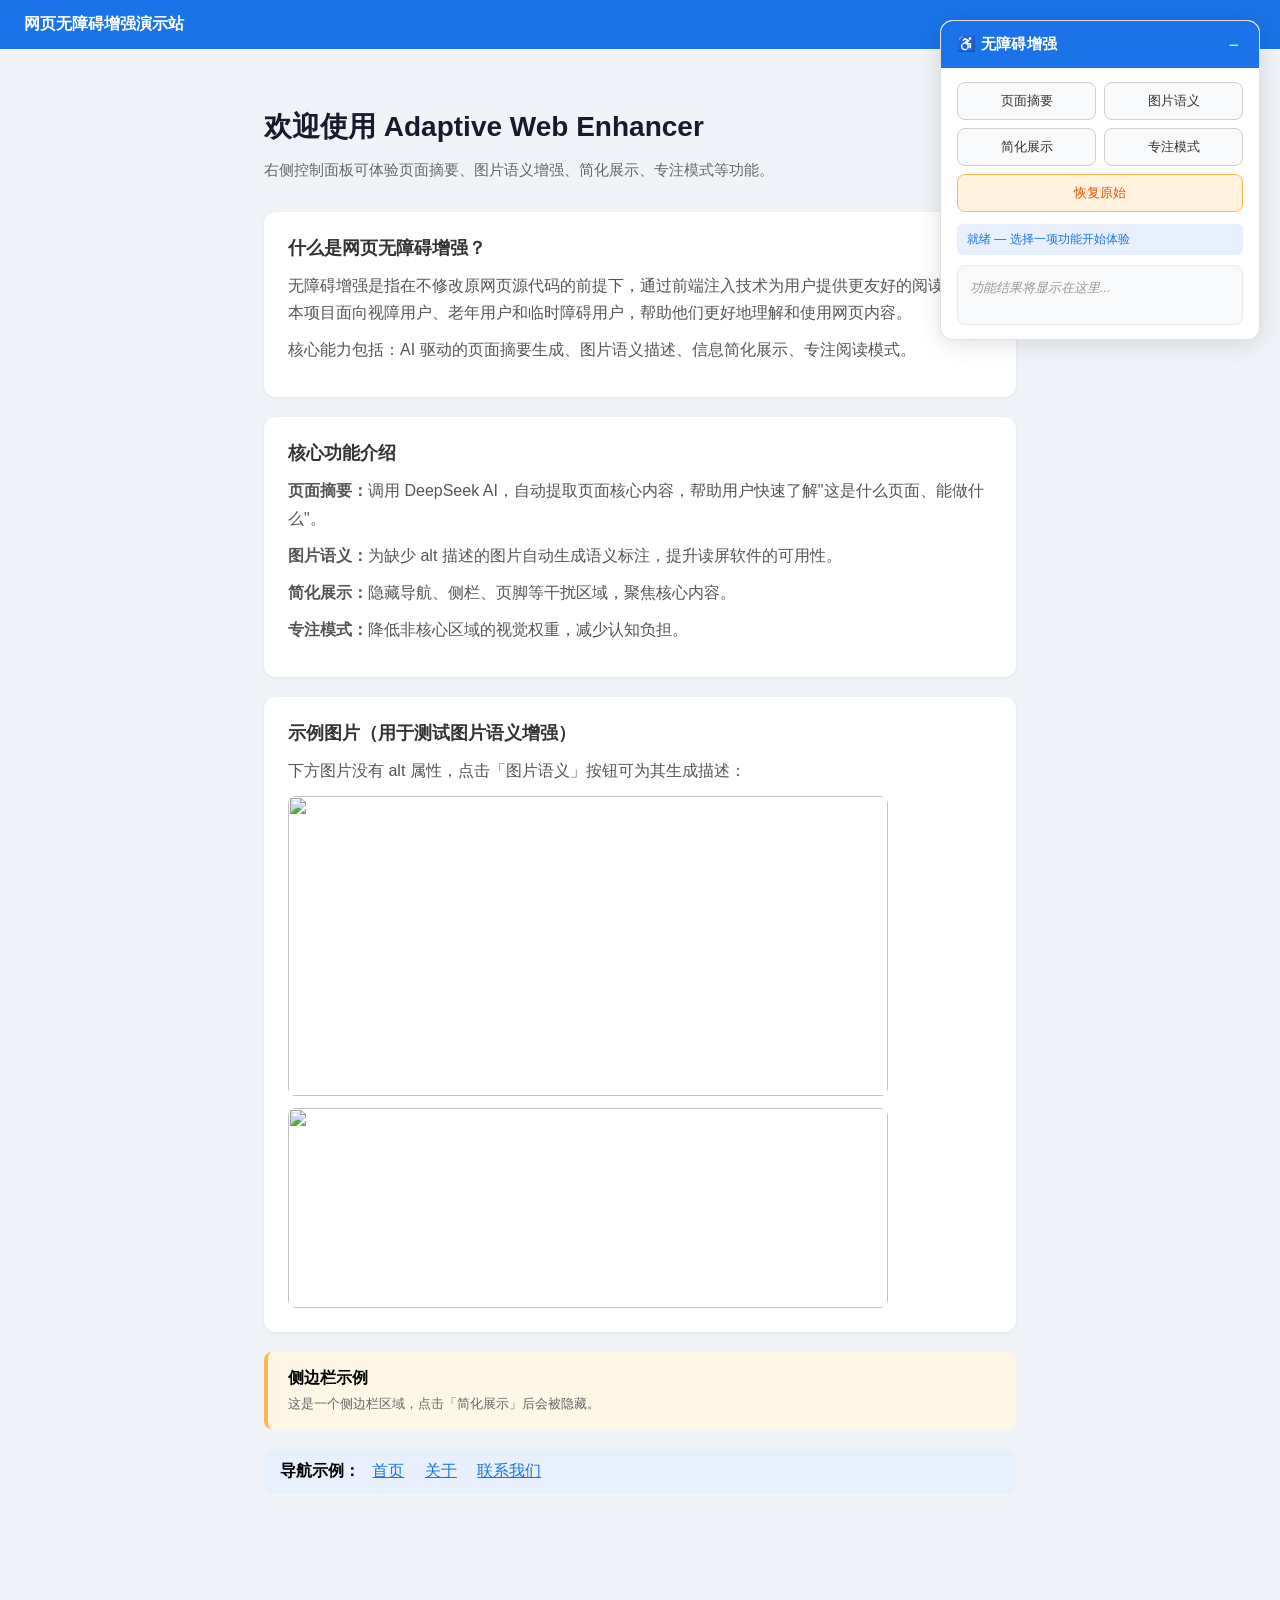
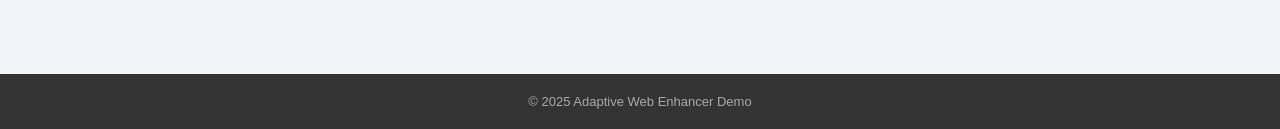
==== index.html @ a8cd1027 "Add initial frontend prototype with control panel and core features Co-Authored-By: Claude Sonnet 4." ====
<!DOCTYPE html>
<html lang="zh-CN">
<head>
  <meta charset="UTF-8" />
  <meta name="viewport" content="width=device-width, initial-scale=1.0" />
  <title>Adaptive Web Enhancer - 网页无障碍增强演示</title>
  <link rel="stylesheet" href="style.css" />
</head>
<body class="demo-page">

  <!-- 演示用导航 -->
  <div class="demo-nav">网页无障碍增强演示站</div>

  <!-- 演示内容 -->
  <div class="demo-content">
    <h1>欢迎使用 Adaptive Web Enhancer</h1>
    <p class="subtitle">右侧控制面板可体验页面摘要、图片语义增强、简化展示、专注模式等功能。</p>

    <div class="demo-section">
      <h2>什么是网页无障碍增强？</h2>
      <p>无障碍增强是指在不修改原网页源代码的前提下，通过前端注入技术为用户提供更友好的阅读体验。本项目面向视障用户、老年用户和临时障碍用户，帮助他们更好地理解和使用网页内容。</p>
      <p>核心能力包括：AI 驱动的页面摘要生成、图片语义描述、信息简化展示、专注阅读模式。</p>
    </div>

    <div class="demo-section">
      <h2>核心功能介绍</h2>
      <p><strong>页面摘要：</strong>调用 DeepSeek AI，自动提取页面核心内容，帮助用户快速了解"这是什么页面、能做什么"。</p>
      <p><strong>图片语义：</strong>为缺少 alt 描述的图片自动生成语义标注，提升读屏软件的可用性。</p>
      <p><strong>简化展示：</strong>隐藏导航、侧栏、页脚等干扰区域，聚焦核心内容。</p>
      <p><strong>专注模式：</strong>降低非核心区域的视觉权重，减少认知负担。</p>
    </div>

    <div class="demo-section">
      <h2>示例图片（用于测试图片语义增强）</h2>
      <p>下方图片没有 alt 属性，点击「图片语义」按钮可为其生成描述：</p>
      <img src="https://picsum.photos/seed/demo1/600/300" width="600" height="300" style="display:block;margin-top:12px;" />
      <img src="https://picsum.photos/seed/demo2/600/200" width="600" height="200" style="display:block;margin-top:12px;" />
    </div>

    <aside style="background:#fff7e6;border-left:4px solid #ffb74d;padding:16px 20px;border-radius:8px;margin-bottom:20px;">
      <strong>侧边栏示例</strong>
      <p style="margin:6px 0 0;color:#666;font-size:13px;">这是一个侧边栏区域，点击「简化展示」后会被隐藏。</p>
    </aside>

    <nav style="background:#e8f0fe;padding:12px 16px;border-radius:8px;margin-bottom:20px;">
      <strong>导航示例：</strong>
      <a href="#" style="margin:0 8px;color:#1a73e8;">首页</a>
      <a href="#" style="margin:0 8px;color:#1a73e8;">关于</a>
      <a href="#" style="margin:0 8px;color:#1a73e8;">联系我们</a>
    </nav>
  </div>

  <!-- 演示页脚 -->
  <div class="demo-footer">© 2025 Adaptive Web Enhancer Demo</div>

  <!-- 无障碍增强控制面板 -->
  <div id="awe-panel" role="complementary" aria-label="无障碍增强控制面板">
    <div id="awe-panel-header">
      <h2>♿ 无障碍增强</h2>
      <button id="awe-panel-toggle" aria-label="收起面板" title="收起/展开">−</button>
    </div>
    <div id="awe-panel-body">
      <div class="awe-btn-group">
        <button class="awe-btn" id="btn-summary">页面摘要</button>
        <button class="awe-btn" id="btn-image">图片语义</button>
        <button class="awe-btn" id="btn-simplify">简化展示</button>
        <button class="awe-btn" id="btn-focus">专注模式</button>
        <button class="awe-btn awe-btn-restore" id="btn-restore">恢复原始</button>
      </div>
      <div id="status-message" class="status-message status-info" role="status" aria-live="polite">
        就绪 — 选择一项功能开始体验
      </div>
      <div id="result-content" aria-live="polite">
        <p class="placeholder">功能结果将显示在这里...</p>
      </div>
    </div>
  </div>

  <!-- 配置文件（优先加载 config.js，不存在则用示例配置） -->
  <script>
    // 内联默认配置，避免 config.js 不存在时报错
    if (typeof CONFIG === 'undefined') {
      var CONFIG = {
        DEEPSEEK_API_KEY: 'your-api-key-here',
        DEEPSEEK_API_URL: 'https://api.deepseek.com/v1/chat/completions',
        DEEPSEEK_MODEL: 'deepseek-chat',
      };
    }
  </script>
  <script src="config.js" onerror="console.info('config.js 未找到，使用默认配置（无 API Key）')"></script>
  <script src="ai.js"></script>
  <script src="script.js"></script>
  <script>
    // 面板收起/展开
    document.getElementById('awe-panel-toggle').addEventListener('click', function () {
      const body = document.getElementById('awe-panel-body');
      const collapsed = body.style.display === 'none';
      body.style.display = collapsed ? '' : 'none';
      this.textContent = collapsed ? '−' : '+';
      this.setAttribute('aria-label', collapsed ? '收起面板' : '展开面板');
    });
  </script>
</body>
</html>
---- style.css ----
/* ===== 基础重置 ===== */
*, *::before, *::after {
  box-sizing: border-box;
}

/* ===== 控制面板 ===== */
#awe-panel {
  position: fixed;
  top: 20px;
  right: 20px;
  width: 320px;
  max-height: 90vh;
  overflow-y: auto;
  background: #ffffff;
  border: 1px solid #e0e0e0;
  border-radius: 12px;
  box-shadow: 0 4px 24px rgba(0, 0, 0, 0.12);
  font-family: -apple-system, BlinkMacSystemFont, 'Segoe UI', sans-serif;
  font-size: 14px;
  color: #333;
  z-index: 999999;
}

#awe-panel-header {
  display: flex;
  align-items: center;
  justify-content: space-between;
  padding: 14px 16px;
  background: #1a73e8;
  border-radius: 12px 12px 0 0;
  color: #fff;
}

#awe-panel-header h2 {
  margin: 0;
  font-size: 15px;
  font-weight: 600;
  letter-spacing: 0.3px;
}

#awe-panel-toggle {
  background: none;
  border: none;
  color: #fff;
  cursor: pointer;
  font-size: 18px;
  line-height: 1;
  padding: 0 4px;
  opacity: 0.85;
}

#awe-panel-toggle:hover {
  opacity: 1;
}

#awe-panel-body {
  padding: 14px 16px;
}

/* ===== 按钮组 ===== */
.awe-btn-group {
  display: grid;
  grid-template-columns: 1fr 1fr;
  gap: 8px;
  margin-bottom: 12px;
}

.awe-btn {
  padding: 9px 10px;
  border: 1px solid #d0d0d0;
  border-radius: 8px;
  background: #f8f9fa;
  color: #333;
  font-size: 13px;
  font-weight: 500;
  cursor: pointer;
  transition: background 0.15s, border-color 0.15s;
  text-align: center;
}

.awe-btn:hover {
  background: #e8f0fe;
  border-color: #1a73e8;
  color: #1a73e8;
}

.awe-btn:active {
  background: #d2e3fc;
}

.awe-btn-restore {
  grid-column: 1 / -1;
  background: #fff3e0;
  border-color: #ffb74d;
  color: #e65100;
}

.awe-btn-restore:hover {
  background: #ffe0b2;
  border-color: #e65100;
  color: #e65100;
}

/* ===== 状态消息 ===== */
.status-message {
  padding: 7px 10px;
  border-radius: 6px;
  font-size: 12px;
  margin-bottom: 10px;
  min-height: 28px;
}

.status-info    { background: #e8f0fe; color: #1a73e8; }
.status-loading { background: #fff8e1; color: #f57c00; }
.status-success { background: #e6f4ea; color: #1e8e3e; }
.status-error   { background: #fce8e6; color: #c5221f; }

/* ===== 结果区域 ===== */
#result-content {
  background: #f8f9fa;
  border: 1px solid #e8eaed;
  border-radius: 8px;
  padding: 12px;
  min-height: 60px;
  font-size: 13px;
  line-height: 1.6;
  color: #444;
}

#result-content .placeholder {
  color: #999;
  font-style: italic;
  margin: 0;
}

#result-content h3 {
  margin: 0 0 8px;
  font-size: 13px;
  font-weight: 600;
  color: #1a73e8;
}

#result-content p {
  margin: 0 0 6px;
}

#result-content ul {
  margin: 6px 0 0;
  padding-left: 18px;
}

#result-content li {
  margin-bottom: 4px;
}

.summary-box, .image-results, .simplify-result, .focus-result {
  /* 继承 result-content 样式即可 */
}

.note {
  color: #888;
  font-size: 12px;
  margin-top: 6px;
}

/* ===== 专注模式 ===== */
body.awe-focus-mode nav,
body.awe-focus-mode header,
body.awe-focus-mode footer,
body.awe-focus-mode aside,
body.awe-focus-mode [class*="sidebar"],
body.awe-focus-mode [class*="banner"],
body.awe-focus-mode [class*="popup"] {
  opacity: 0.15;
  pointer-events: none;
  transition: opacity 0.3s;
}

body.awe-focus-mode #awe-panel {
  opacity: 1 !important;
  pointer-events: auto !important;
}

/* ===== 演示页样式（index.html 独立使用时） ===== */
body.demo-page {
  margin: 0;
  padding: 0;
  background: #f0f4f8;
  font-family: -apple-system, BlinkMacSystemFont, 'Segoe UI', sans-serif;
}

.demo-content {
  max-width: 800px;
  margin: 0 auto;
  padding: 40px 24px 120px;
}

.demo-content h1 {
  font-size: 28px;
  color: #1a1a2e;
  margin-bottom: 8px;
}

.demo-content .subtitle {
  color: #666;
  margin-bottom: 32px;
  font-size: 15px;
}

.demo-section {
  background: #fff;
  border-radius: 12px;
  padding: 24px;
  margin-bottom: 20px;
  box-shadow: 0 1px 4px rgba(0,0,0,0.06);
}

.demo-section h2 {
  font-size: 18px;
  color: #333;
  margin: 0 0 12px;
}

.demo-section p {
  color: #555;
  line-height: 1.7;
  margin: 0 0 10px;
}

.demo-section img {
  max-width: 100%;
  border-radius: 8px;
  margin-top: 10px;
}

.demo-nav {
  background: #1a73e8;
  padding: 14px 24px;
  color: #fff;
  font-weight: 600;
  font-size: 16px;
}

.demo-footer {
  background: #333;
  color: #aaa;
  text-align: center;
  padding: 20px;
  font-size: 13px;
  margin-top: 40px;
}
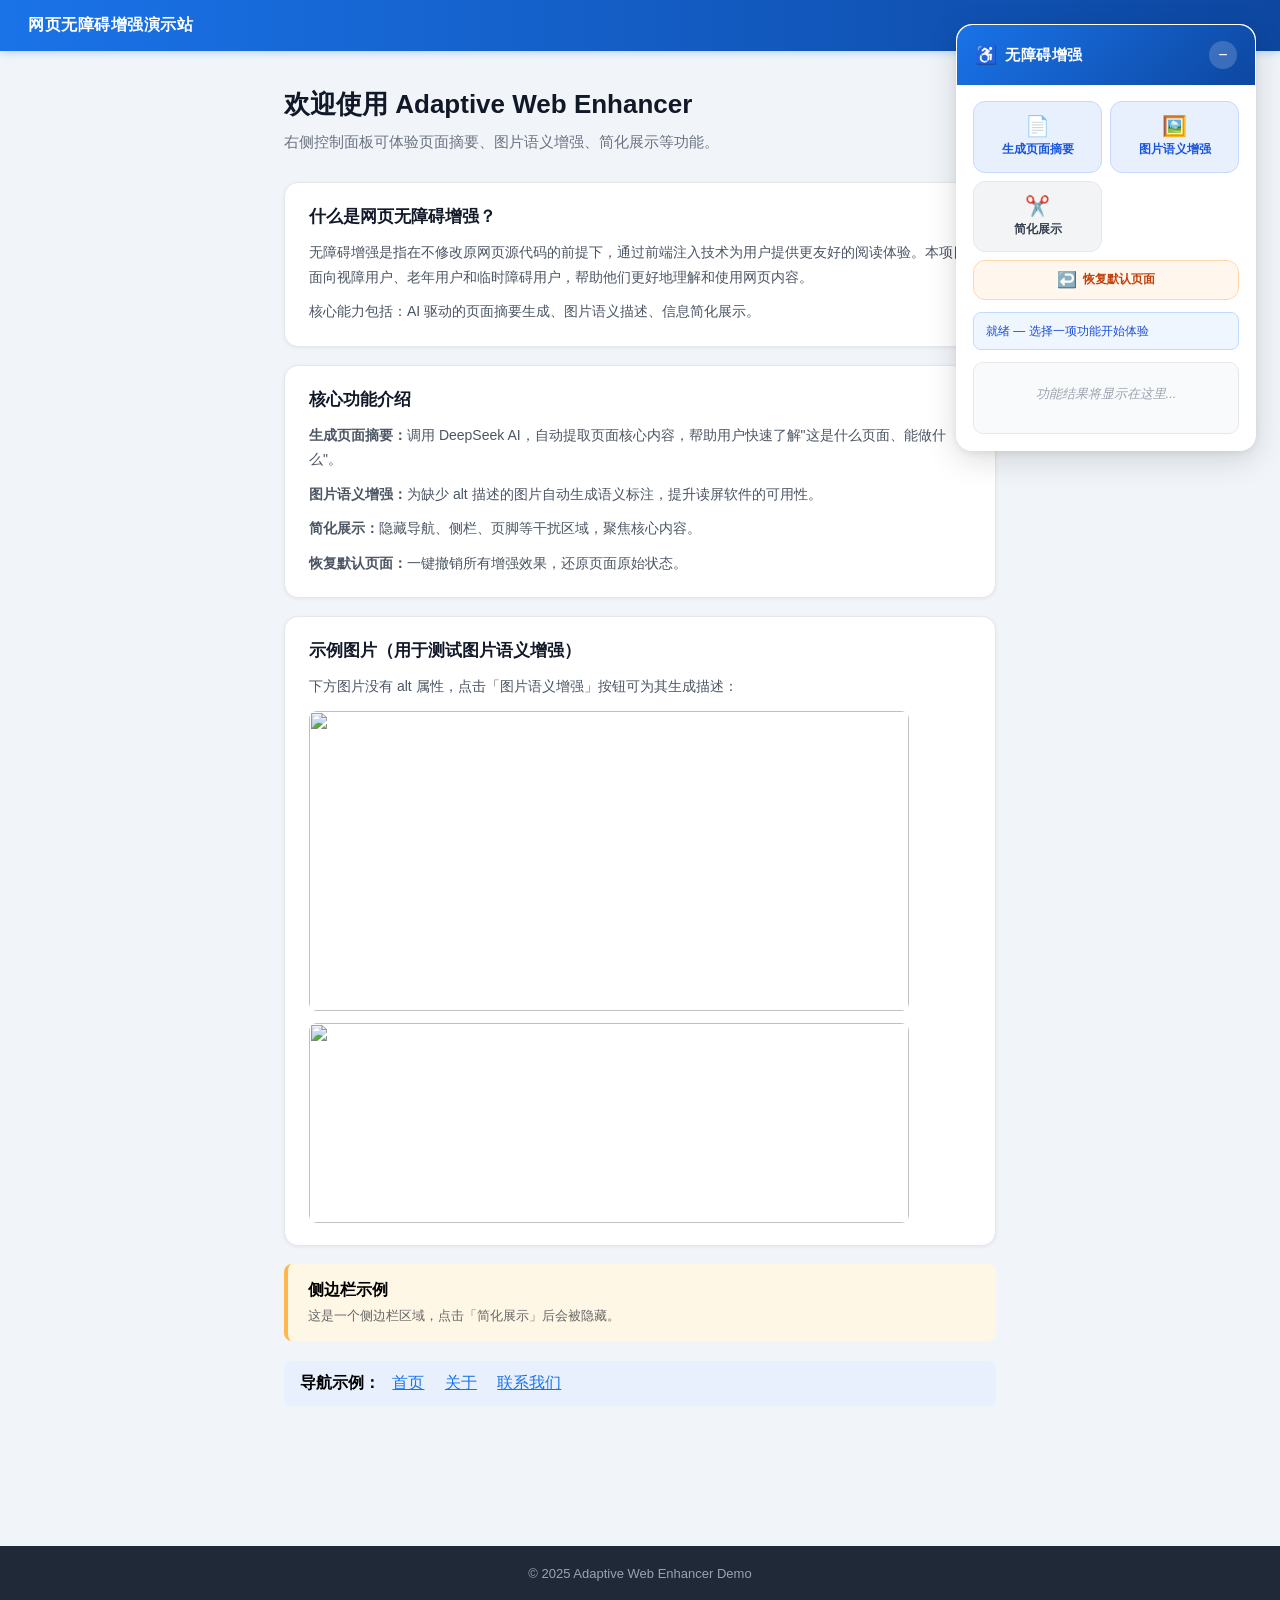
==== commit 10bd9850: "Redesign control panel UI with 4 buttons and improved visual style Co-Authored-By: Claude Sonnet 4.6" ====
--- a/index.html
+++ b/index.html
@@ -14,27 +14,27 @@
   <!-- 演示内容 -->
   <div class="demo-content">
     <h1>欢迎使用 Adaptive Web Enhancer</h1>
-    <p class="subtitle">右侧控制面板可体验页面摘要、图片语义增强、简化展示、专注模式等功能。</p>
+    <p class="subtitle">右侧控制面板可体验页面摘要、图片语义增强、简化展示等功能。</p>
 
     <div class="demo-section">
       <h2>什么是网页无障碍增强？</h2>
       <p>无障碍增强是指在不修改原网页源代码的前提下，通过前端注入技术为用户提供更友好的阅读体验。本项目面向视障用户、老年用户和临时障碍用户，帮助他们更好地理解和使用网页内容。</p>
-      <p>核心能力包括：AI 驱动的页面摘要生成、图片语义描述、信息简化展示、专注阅读模式。</p>
+      <p>核心能力包括：AI 驱动的页面摘要生成、图片语义描述、信息简化展示。</p>
     </div>
 
     <div class="demo-section">
       <h2>核心功能介绍</h2>
-      <p><strong>页面摘要：</strong>调用 DeepSeek AI，自动提取页面核心内容，帮助用户快速了解"这是什么页面、能做什么"。</p>
-      <p><strong>图片语义：</strong>为缺少 alt 描述的图片自动生成语义标注，提升读屏软件的可用性。</p>
+      <p><strong>生成页面摘要：</strong>调用 DeepSeek AI，自动提取页面核心内容，帮助用户快速了解"这是什么页面、能做什么"。</p>
+      <p><strong>图片语义增强：</strong>为缺少 alt 描述的图片自动生成语义标注，提升读屏软件的可用性。</p>
       <p><strong>简化展示：</strong>隐藏导航、侧栏、页脚等干扰区域，聚焦核心内容。</p>
-      <p><strong>专注模式：</strong>降低非核心区域的视觉权重，减少认知负担。</p>
+      <p><strong>恢复默认页面：</strong>一键撤销所有增强效果，还原页面原始状态。</p>
     </div>
 
     <div class="demo-section">
       <h2>示例图片（用于测试图片语义增强）</h2>
-      <p>下方图片没有 alt 属性，点击「图片语义」按钮可为其生成描述：</p>
-      <img src="https://picsum.photos/seed/demo1/600/300" width="600" height="300" style="display:block;margin-top:12px;" />
-      <img src="https://picsum.photos/seed/demo2/600/200" width="600" height="200" style="display:block;margin-top:12px;" />
+      <p>下方图片没有 alt 属性，点击「图片语义增强」按钮可为其生成描述：</p>
+      <img src="https://picsum.photos/seed/demo1/600/300" width="600" height="300" style="display:block;margin-top:12px;max-width:100%;border-radius:8px;" />
+      <img src="https://picsum.photos/seed/demo2/600/200" width="600" height="200" style="display:block;margin-top:12px;max-width:100%;border-radius:8px;" />
     </div>
 
     <aside style="background:#fff7e6;border-left:4px solid #ffb74d;padding:16px 20px;border-radius:8px;margin-bottom:20px;">
@@ -51,34 +51,58 @@
   </div>
 
   <!-- 演示页脚 -->
-  <div class="demo-footer">© 2025 Adaptive Web Enhancer Demo</div>
+  <footer class="demo-footer">© 2025 Adaptive Web Enhancer Demo</footer>
 
-  <!-- 无障碍增强控制面板 -->
+  <!-- ===== 无障碍增强控制面板 ===== -->
   <div id="awe-panel" role="complementary" aria-label="无障碍增强控制面板">
+
+    <!-- 面板头部 -->
     <div id="awe-panel-header">
-      <h2>♿ 无障碍增强</h2>
+      <div class="panel-title">
+        <span class="panel-icon">♿</span>
+        <span>无障碍增强</span>
+      </div>
       <button id="awe-panel-toggle" aria-label="收起面板" title="收起/展开">−</button>
     </div>
+
+    <!-- 面板主体 -->
     <div id="awe-panel-body">
+
+      <!-- 4 个功能按钮 -->
       <div class="awe-btn-group">
-        <button class="awe-btn" id="btn-summary">页面摘要</button>
-        <button class="awe-btn" id="btn-image">图片语义</button>
-        <button class="awe-btn" id="btn-simplify">简化展示</button>
-        <button class="awe-btn" id="btn-focus">专注模式</button>
-        <button class="awe-btn awe-btn-restore" id="btn-restore">恢复原始</button>
+        <button class="awe-btn awe-btn-primary" id="btn-summary">
+          <span class="btn-icon">📄</span>
+          <span class="btn-label">生成页面摘要</span>
+        </button>
+        <button class="awe-btn awe-btn-primary" id="btn-image">
+          <span class="btn-icon">🖼️</span>
+          <span class="btn-label">图片语义增强</span>
+        </button>
+        <button class="awe-btn awe-btn-secondary" id="btn-simplify">
+          <span class="btn-icon">✂️</span>
+          <span class="btn-label">简化展示</span>
+        </button>
+        <button class="awe-btn awe-btn-restore" id="btn-restore">
+          <span class="btn-icon">↩️</span>
+          <span class="btn-label">恢复默认页面</span>
+        </button>
       </div>
+
+      <!-- 状态提示区 -->
       <div id="status-message" class="status-message status-info" role="status" aria-live="polite">
         就绪 — 选择一项功能开始体验
       </div>
+
+      <!-- 结果展示区 -->
       <div id="result-content" aria-live="polite">
         <p class="placeholder">功能结果将显示在这里...</p>
       </div>
+
     </div>
   </div>
 
-  <!-- 配置文件（优先加载 config.js，不存在则用示例配置） -->
+  <!-- 脚本加载：内联默认配置 → config.js → ai.js → script.js -->
   <script>
-    // 内联默认配置，避免 config.js 不存在时报错
     if (typeof CONFIG === 'undefined') {
       var CONFIG = {
         DEEPSEEK_API_KEY: 'your-api-key-here',
@@ -87,7 +111,7 @@
       };
     }
   </script>
-  <script src="config.js" onerror="console.info('config.js 未找到，使用默认配置（无 API Key）')"></script>
+  <script src="config.js" onerror="console.info('config.js 未找到，使用默认配置')"></script>
   <script src="ai.js"></script>
   <script src="script.js"></script>
   <script>
--- a/style.css
+++ b/style.css
@@ -3,167 +3,225 @@
   box-sizing: border-box;
 }
 
-/* ===== 控制面板 ===== */
+/* ===== 控制面板容器 ===== */
 #awe-panel {
   position: fixed;
-  top: 20px;
-  right: 20px;
-  width: 320px;
-  max-height: 90vh;
+  top: 24px;
+  right: 24px;
+  width: 300px;
+  max-height: 92vh;
   overflow-y: auto;
   background: #ffffff;
-  border: 1px solid #e0e0e0;
-  border-radius: 12px;
-  box-shadow: 0 4px 24px rgba(0, 0, 0, 0.12);
-  font-family: -apple-system, BlinkMacSystemFont, 'Segoe UI', sans-serif;
+  border-radius: 16px;
+  box-shadow: 0 8px 32px rgba(0, 0, 0, 0.14), 0 2px 8px rgba(0, 0, 0, 0.08);
+  font-family: -apple-system, BlinkMacSystemFont, 'PingFang SC', 'Segoe UI', sans-serif;
   font-size: 14px;
-  color: #333;
+  color: #1f2937;
   z-index: 999999;
-}
-
+  border: 1px solid rgba(255,255,255,0.6);
+}
+
+/* ===== 面板头部 ===== */
 #awe-panel-header {
   display: flex;
   align-items: center;
   justify-content: space-between;
-  padding: 14px 16px;
-  background: #1a73e8;
-  border-radius: 12px 12px 0 0;
+  padding: 16px 18px;
+  background: linear-gradient(135deg, #1a73e8 0%, #0d47a1 100%);
+  border-radius: 16px 16px 0 0;
   color: #fff;
 }
 
-#awe-panel-header h2 {
-  margin: 0;
+.panel-title {
+  display: flex;
+  align-items: center;
+  gap: 8px;
   font-size: 15px;
-  font-weight: 600;
-  letter-spacing: 0.3px;
+  font-weight: 700;
+  letter-spacing: 0.4px;
+}
+
+.panel-icon {
+  font-size: 18px;
+  line-height: 1;
 }
 
 #awe-panel-toggle {
-  background: none;
+  background: rgba(255,255,255,0.18);
   border: none;
   color: #fff;
   cursor: pointer;
-  font-size: 18px;
+  font-size: 16px;
   line-height: 1;
-  padding: 0 4px;
-  opacity: 0.85;
+  width: 28px;
+  height: 28px;
+  border-radius: 50%;
+  display: flex;
+  align-items: center;
+  justify-content: center;
+  transition: background 0.15s;
 }
 
 #awe-panel-toggle:hover {
-  opacity: 1;
-}
-
+  background: rgba(255,255,255,0.32);
+}
+
+/* ===== 面板主体 ===== */
 #awe-panel-body {
-  padding: 14px 16px;
-}
-
-/* ===== 按钮组 ===== */
+  padding: 16px;
+  display: flex;
+  flex-direction: column;
+  gap: 12px;
+}
+
+/* ===== 按钮组：2×2 + 1 全宽 ===== */
 .awe-btn-group {
   display: grid;
   grid-template-columns: 1fr 1fr;
   gap: 8px;
-  margin-bottom: 12px;
 }
 
 .awe-btn {
-  padding: 9px 10px;
-  border: 1px solid #d0d0d0;
-  border-radius: 8px;
-  background: #f8f9fa;
-  color: #333;
-  font-size: 13px;
-  font-weight: 500;
+  display: flex;
+  flex-direction: column;
+  align-items: center;
+  justify-content: center;
+  gap: 6px;
+  padding: 14px 8px;
+  border-radius: 12px;
+  border: 1.5px solid transparent;
   cursor: pointer;
-  transition: background 0.15s, border-color 0.15s;
+  font-size: 12px;
+  font-weight: 600;
+  transition: transform 0.12s, box-shadow 0.12s, background 0.15s;
+  line-height: 1.3;
   text-align: center;
 }
 
-.awe-btn:hover {
+.awe-btn:active {
+  transform: scale(0.96);
+}
+
+.btn-icon {
+  font-size: 20px;
+  line-height: 1;
+}
+
+.btn-label {
+  font-size: 12px;
+}
+
+/* 主要按钮 — 蓝色系 */
+.awe-btn-primary {
   background: #e8f0fe;
+  border-color: #c5d8fd;
+  color: #1a56db;
+}
+
+.awe-btn-primary:hover {
+  background: #d2e3fc;
   border-color: #1a73e8;
-  color: #1a73e8;
-}
-
-.awe-btn:active {
-  background: #d2e3fc;
-}
-
+  box-shadow: 0 2px 8px rgba(26,115,232,0.18);
+}
+
+/* 次要按钮 — 灰色系 */
+.awe-btn-secondary {
+  background: #f3f4f6;
+  border-color: #e5e7eb;
+  color: #374151;
+}
+
+.awe-btn-secondary:hover {
+  background: #e5e7eb;
+  border-color: #9ca3af;
+  box-shadow: 0 2px 8px rgba(0,0,0,0.08);
+}
+
+/* 恢复按钮 — 全宽橙色系 */
 .awe-btn-restore {
   grid-column: 1 / -1;
-  background: #fff3e0;
-  border-color: #ffb74d;
-  color: #e65100;
+  flex-direction: row;
+  padding: 11px 16px;
+  background: #fff7ed;
+  border-color: #fed7aa;
+  color: #c2410c;
+  font-size: 13px;
 }
 
 .awe-btn-restore:hover {
-  background: #ffe0b2;
-  border-color: #e65100;
-  color: #e65100;
-}
-
-/* ===== 状态消息 ===== */
+  background: #ffedd5;
+  border-color: #fb923c;
+  box-shadow: 0 2px 8px rgba(194,65,12,0.14);
+}
+
+.awe-btn-restore .btn-icon {
+  font-size: 16px;
+}
+
+/* ===== 状态提示区 ===== */
 .status-message {
-  padding: 7px 10px;
-  border-radius: 6px;
+  padding: 9px 12px;
+  border-radius: 8px;
   font-size: 12px;
-  margin-bottom: 10px;
-  min-height: 28px;
-}
-
-.status-info    { background: #e8f0fe; color: #1a73e8; }
-.status-loading { background: #fff8e1; color: #f57c00; }
-.status-success { background: #e6f4ea; color: #1e8e3e; }
-.status-error   { background: #fce8e6; color: #c5221f; }
-
-/* ===== 结果区域 ===== */
+  font-weight: 500;
+  line-height: 1.5;
+  display: flex;
+  align-items: center;
+  gap: 6px;
+}
+
+.status-info    { background: #eff6ff; color: #1d4ed8; border: 1px solid #bfdbfe; }
+.status-loading { background: #fffbeb; color: #b45309; border: 1px solid #fde68a; }
+.status-success { background: #f0fdf4; color: #15803d; border: 1px solid #bbf7d0; }
+.status-error   { background: #fef2f2; color: #b91c1c; border: 1px solid #fecaca; }
+
+/* ===== 结果展示区 ===== */
 #result-content {
-  background: #f8f9fa;
-  border: 1px solid #e8eaed;
-  border-radius: 8px;
-  padding: 12px;
-  min-height: 60px;
+  background: #f9fafb;
+  border: 1px solid #e5e7eb;
+  border-radius: 10px;
+  padding: 12px 14px;
+  min-height: 72px;
   font-size: 13px;
-  line-height: 1.6;
-  color: #444;
+  line-height: 1.65;
+  color: #374151;
 }
 
 #result-content .placeholder {
-  color: #999;
+  color: #9ca3af;
   font-style: italic;
   margin: 0;
+  text-align: center;
+  padding: 8px 0;
 }
 
 #result-content h3 {
   margin: 0 0 8px;
   font-size: 13px;
-  font-weight: 600;
+  font-weight: 700;
   color: #1a73e8;
-}
-
-#result-content p {
-  margin: 0 0 6px;
-}
+  display: flex;
+  align-items: center;
+  gap: 5px;
+}
+
+#result-content p  { margin: 0 0 6px; }
+#result-content p:last-child { margin-bottom: 0; }
 
 #result-content ul {
   margin: 6px 0 0;
-  padding-left: 18px;
-}
-
-#result-content li {
-  margin-bottom: 4px;
-}
-
-.summary-box, .image-results, .simplify-result, .focus-result {
-  /* 继承 result-content 样式即可 */
-}
+  padding-left: 16px;
+}
+
+#result-content li { margin-bottom: 5px; }
 
 .note {
-  color: #888;
-  font-size: 12px;
+  color: #9ca3af;
+  font-size: 11px;
   margin-top: 6px;
 }
 
-/* ===== 专注模式 ===== */
+/* ===== 简化模式 / 专注模式 ===== */
 body.awe-focus-mode nav,
 body.awe-focus-mode header,
 body.awe-focus-mode footer,
@@ -171,7 +229,7 @@
 body.awe-focus-mode [class*="sidebar"],
 body.awe-focus-mode [class*="banner"],
 body.awe-focus-mode [class*="popup"] {
-  opacity: 0.15;
+  opacity: 0.12;
   pointer-events: none;
   transition: opacity 0.3s;
 }
@@ -181,71 +239,73 @@
   pointer-events: auto !important;
 }
 
-/* ===== 演示页样式（index.html 独立使用时） ===== */
+/* ===== 演示页基础样式 ===== */
 body.demo-page {
   margin: 0;
   padding: 0;
-  background: #f0f4f8;
-  font-family: -apple-system, BlinkMacSystemFont, 'Segoe UI', sans-serif;
+  background: #f1f5f9;
+  font-family: -apple-system, BlinkMacSystemFont, 'PingFang SC', 'Segoe UI', sans-serif;
+}
+
+.demo-nav {
+  background: linear-gradient(90deg, #1a73e8, #0d47a1);
+  padding: 15px 28px;
+  color: #fff;
+  font-weight: 700;
+  font-size: 16px;
+  letter-spacing: 0.5px;
+  box-shadow: 0 2px 8px rgba(26,115,232,0.25);
 }
 
 .demo-content {
-  max-width: 800px;
+  max-width: 760px;
   margin: 0 auto;
-  padding: 40px 24px 120px;
+  padding: 36px 24px 120px;
 }
 
 .demo-content h1 {
-  font-size: 28px;
-  color: #1a1a2e;
-  margin-bottom: 8px;
+  font-size: 26px;
+  color: #111827;
+  margin: 0 0 8px;
+  font-weight: 800;
 }
 
 .demo-content .subtitle {
-  color: #666;
-  margin-bottom: 32px;
+  color: #6b7280;
+  margin: 0 0 28px;
   font-size: 15px;
+  line-height: 1.6;
 }
 
 .demo-section {
   background: #fff;
-  border-radius: 12px;
-  padding: 24px;
-  margin-bottom: 20px;
+  border-radius: 14px;
+  padding: 22px 24px;
+  margin-bottom: 18px;
   box-shadow: 0 1px 4px rgba(0,0,0,0.06);
+  border: 1px solid #e5e7eb;
 }
 
 .demo-section h2 {
-  font-size: 18px;
-  color: #333;
+  font-size: 17px;
+  color: #111827;
   margin: 0 0 12px;
+  font-weight: 700;
 }
 
 .demo-section p {
-  color: #555;
-  line-height: 1.7;
+  color: #4b5563;
+  line-height: 1.75;
   margin: 0 0 10px;
-}
-
-.demo-section img {
-  max-width: 100%;
-  border-radius: 8px;
-  margin-top: 10px;
-}
-
-.demo-nav {
-  background: #1a73e8;
-  padding: 14px 24px;
-  color: #fff;
-  font-weight: 600;
-  font-size: 16px;
-}
+  font-size: 14px;
+}
+
+.demo-section p:last-child { margin-bottom: 0; }
 
 .demo-footer {
-  background: #333;
-  color: #aaa;
+  background: #1f2937;
+  color: #9ca3af;
   text-align: center;
   padding: 20px;
   font-size: 13px;
-  margin-top: 40px;
-}
+}
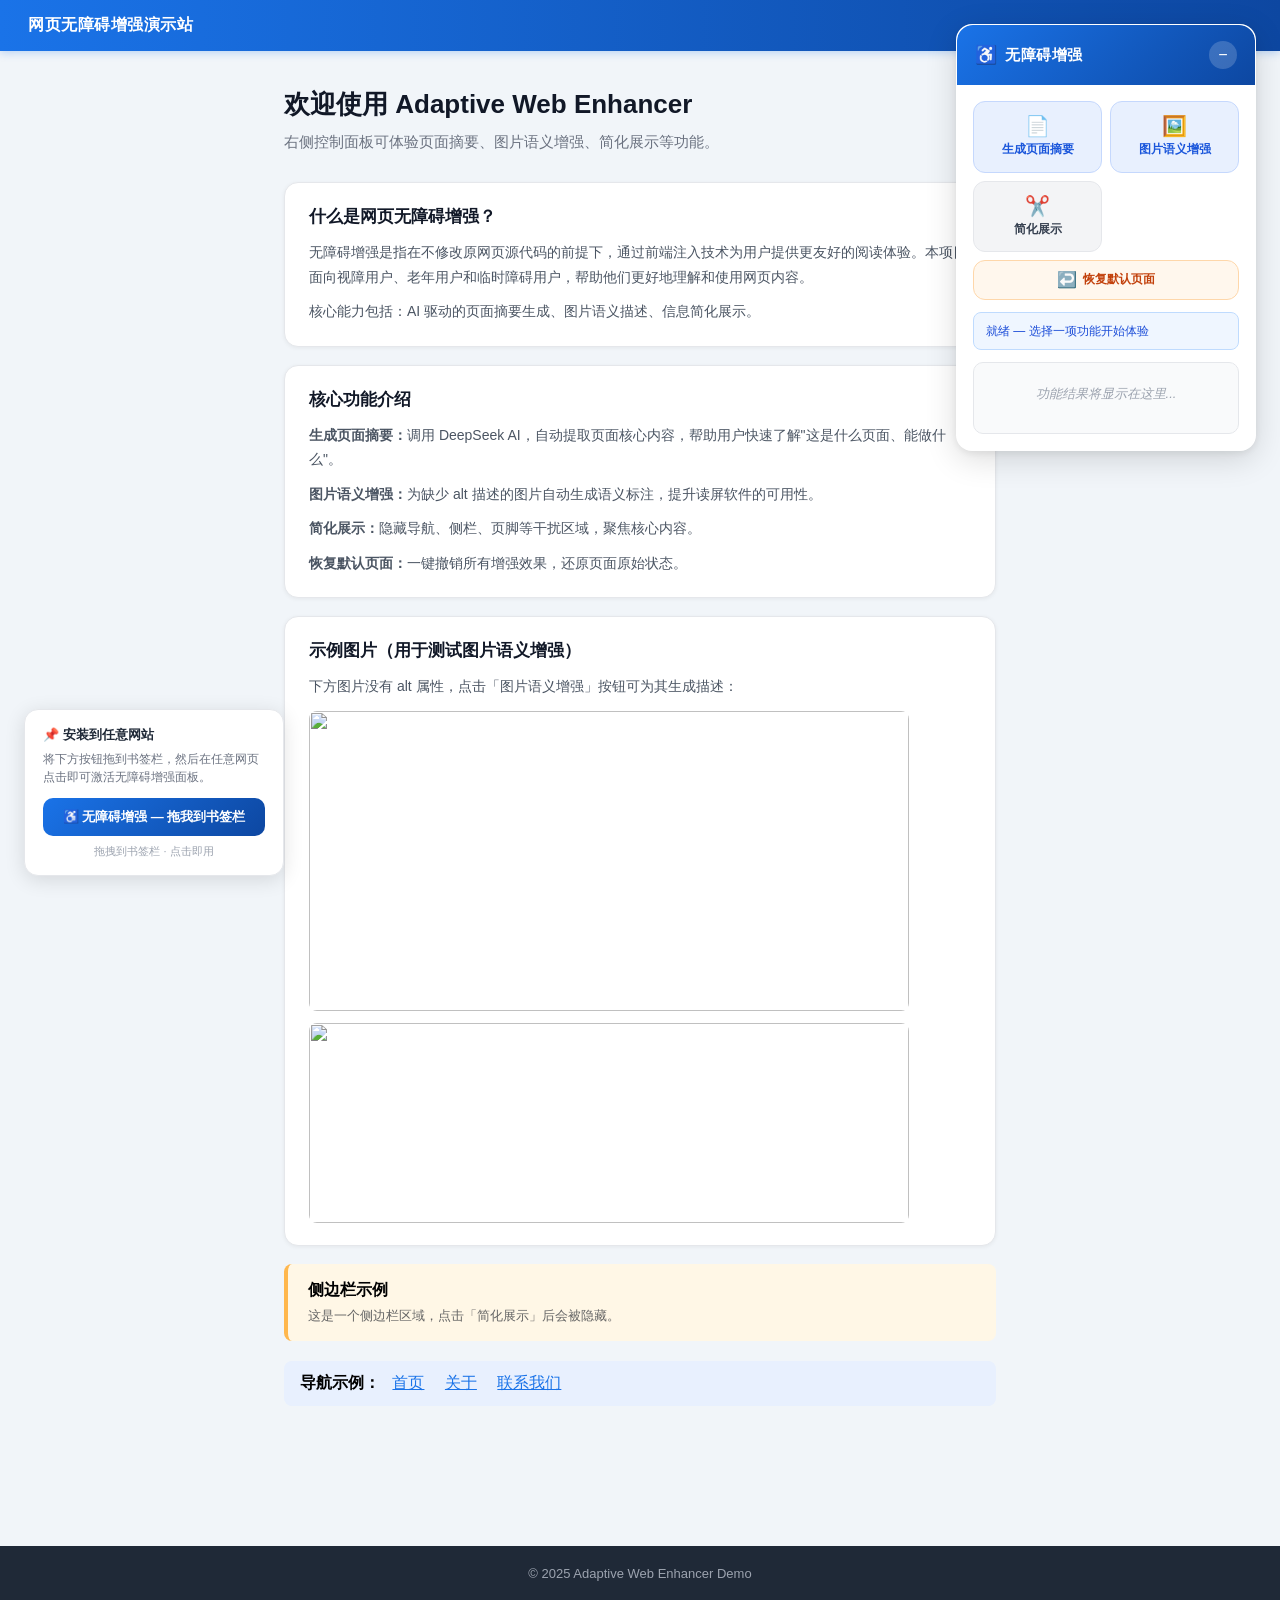
==== commit cbe1b052: "Add bookmarklet for injecting accessibility panel into any website Co-Authored-By: Claude Sonnet 4.6" ====
--- a/index.html
+++ b/index.html
@@ -53,6 +53,18 @@
   <!-- 演示页脚 -->
   <footer class="demo-footer">© 2025 Adaptive Web Enhancer Demo</footer>
 
+  <!-- ===== Bookmarklet 安装区 ===== -->
+  <div id="awe-install" style="position:fixed;bottom:24px;left:24px;z-index:999998;">
+    <div style="background:#fff;border-radius:14px;box-shadow:0 4px 20px rgba(0,0,0,0.12);border:1px solid #e5e7eb;padding:16px 18px;max-width:260px;font-family:-apple-system,BlinkMacSystemFont,'PingFang SC',sans-serif;">
+      <div style="font-size:13px;font-weight:700;color:#1f2937;margin-bottom:6px;">📌 安装到任意网站</div>
+      <div style="font-size:12px;color:#6b7280;margin-bottom:12px;line-height:1.5;">将下方按钮拖到书签栏，然后在任意网页点击即可激活无障碍增强面板。</div>
+      <a id="awe-bookmarklet-link" href="#" style="display:block;padding:10px 14px;background:linear-gradient(135deg,#1a73e8,#0d47a1);color:#fff;border-radius:10px;font-size:13px;font-weight:600;text-align:center;text-decoration:none;cursor:grab;">
+        ♿ 无障碍增强 — 拖我到书签栏
+      </a>
+      <div style="font-size:11px;color:#9ca3af;margin-top:8px;text-align:center;">拖拽到书签栏 · 点击即用</div>
+    </div>
+  </div>
+
   <!-- ===== 无障碍增强控制面板 ===== -->
   <div id="awe-panel" role="complementary" aria-label="无障碍增强控制面板">
 
@@ -101,19 +113,21 @@
     </div>
   </div>
 
-  <!-- 脚本加载：内联默认配置 → config.js → ai.js → script.js -->
-  <script>
-    if (typeof CONFIG === 'undefined') {
-      var CONFIG = {
-        DEEPSEEK_API_KEY: 'your-api-key-here',
-        DEEPSEEK_API_URL: 'https://api.deepseek.com/v1/chat/completions',
-        DEEPSEEK_MODEL: 'deepseek-chat',
-      };
-    }
-  </script>
-  <script src="config.js" onerror="console.info('config.js 未找到，使用默认配置')"></script>
+  <!-- 脚本加载：config.js → ai.js → script.js -->
+  <script src="config.js"></script>
   <script src="ai.js"></script>
   <script src="script.js"></script>
+  <script>
+    // 加载 bookmarklet 代码并注入到链接
+    fetch('bookmarklet.min.js')
+      .then(r => r.text())
+      .then(code => {
+        document.getElementById('awe-bookmarklet-link').href = code;
+      })
+      .catch(() => {
+        document.getElementById('awe-bookmarklet-link').textContent = '加载失败';
+      });
+  </script>
   <script>
     // 面板收起/展开
     document.getElementById('awe-panel-toggle').addEventListener('click', function () {
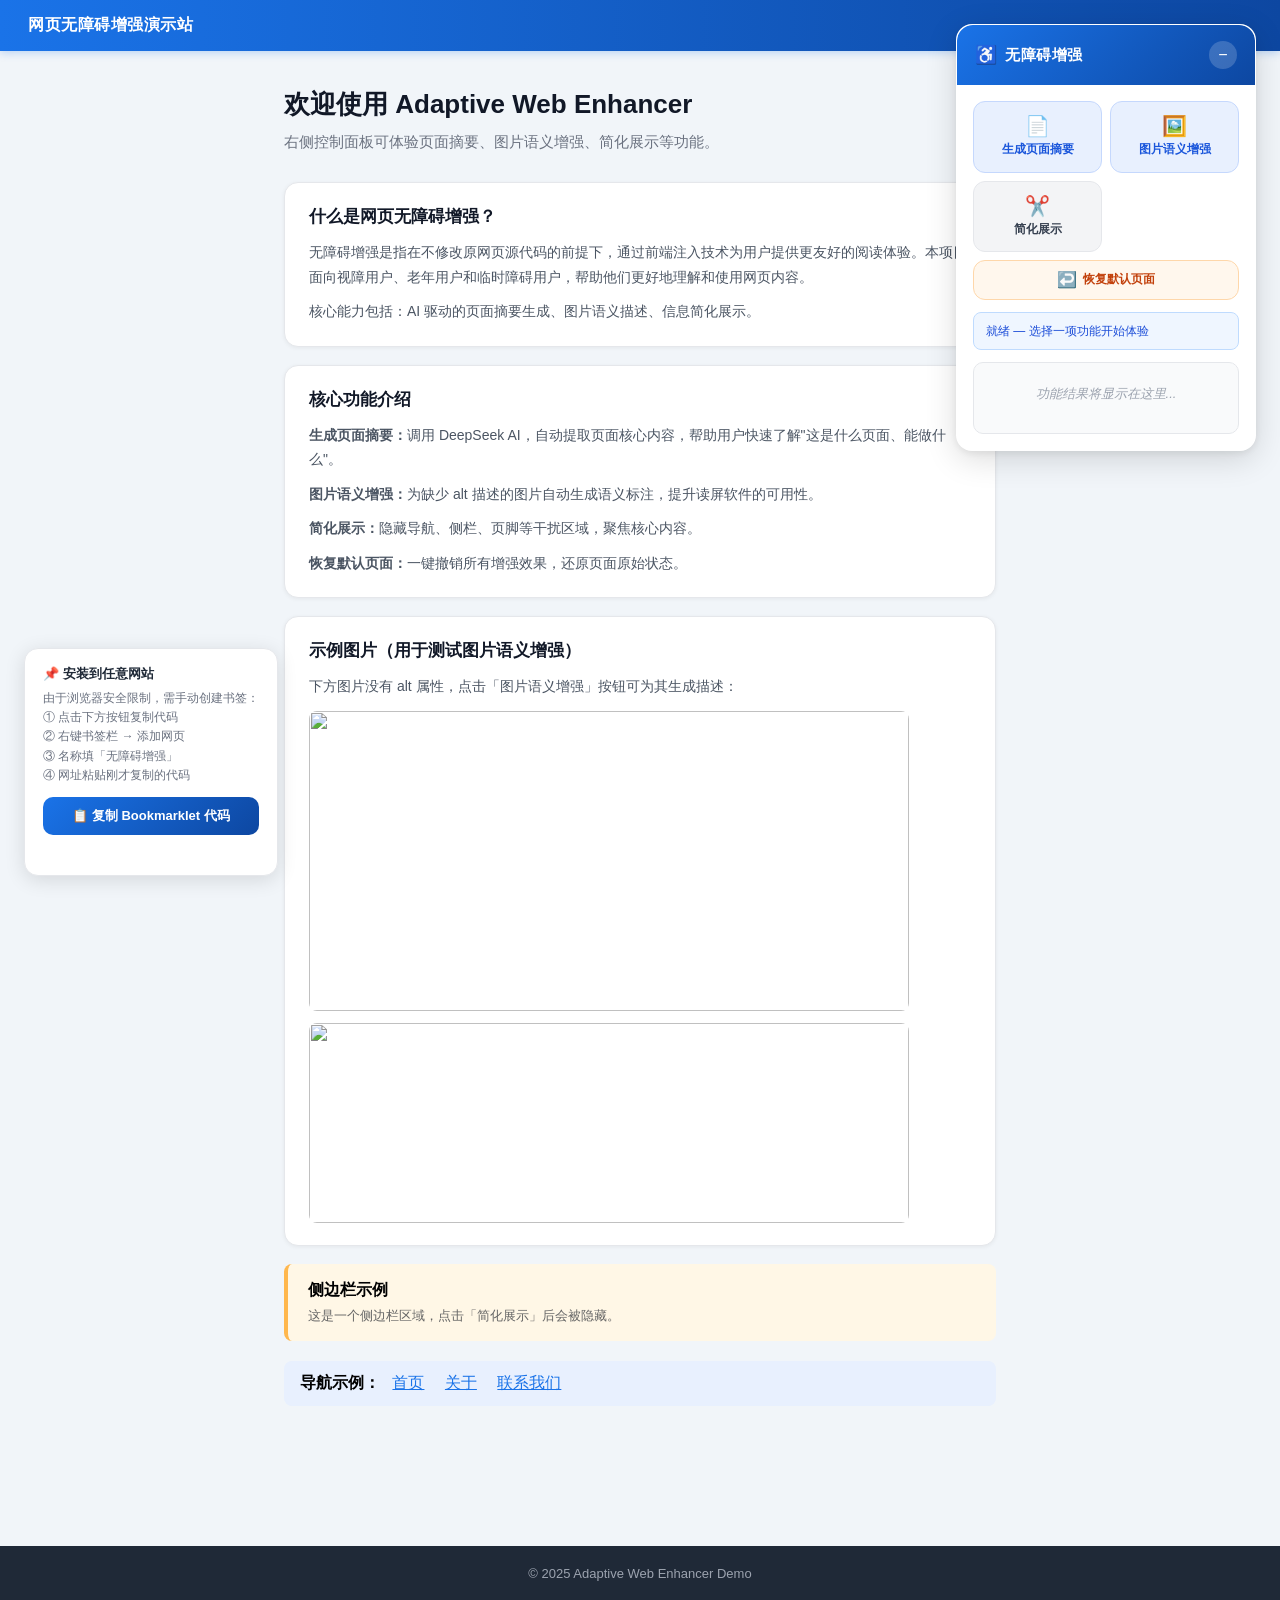
==== commit 921aea9f: "Replace drag-to-bookmark with copy-button approach due to browser security restrictions Co-Authored-" ====
--- a/index.html
+++ b/index.html
@@ -55,15 +55,22 @@
 
   <!-- ===== Bookmarklet 安装区 ===== -->
   <div id="awe-install" style="position:fixed;bottom:24px;left:24px;z-index:999998;">
-    <div style="background:#fff;border-radius:14px;box-shadow:0 4px 20px rgba(0,0,0,0.12);border:1px solid #e5e7eb;padding:16px 18px;max-width:260px;font-family:-apple-system,BlinkMacSystemFont,'PingFang SC',sans-serif;">
+    <div style="background:#fff;border-radius:14px;box-shadow:0 4px 20px rgba(0,0,0,0.12);border:1px solid #e5e7eb;padding:16px 18px;max-width:280px;font-family:-apple-system,BlinkMacSystemFont,'PingFang SC',sans-serif;">
       <div style="font-size:13px;font-weight:700;color:#1f2937;margin-bottom:6px;">📌 安装到任意网站</div>
-      <div style="font-size:12px;color:#6b7280;margin-bottom:12px;line-height:1.5;">将下方按钮拖到书签栏，然后在任意网页点击即可激活无障碍增强面板。</div>
-      <a id="awe-bookmarklet-link" href="#" style="display:block;padding:10px 14px;background:linear-gradient(135deg,#1a73e8,#0d47a1);color:#fff;border-radius:10px;font-size:13px;font-weight:600;text-align:center;text-decoration:none;cursor:grab;">
-        ♿ 无障碍增强 — 拖我到书签栏
-      </a>
-      <div style="font-size:11px;color:#9ca3af;margin-top:8px;text-align:center;">拖拽到书签栏 · 点击即用</div>
+      <div style="font-size:12px;color:#6b7280;margin-bottom:12px;line-height:1.6;">
+        由于浏览器安全限制，需手动创建书签：<br>
+        ① 点击下方按钮复制代码<br>
+        ② 右键书签栏 → 添加网页<br>
+        ③ 名称填「无障碍增强」<br>
+        ④ 网址粘贴刚才复制的代码
+      </div>
+      <button id="awe-copy-btn" onclick="(function(){var t=document.getElementById('awe-bm-code');t.select();document.execCommand('copy');document.getElementById('awe-copy-status').textContent='✅ 已复制！粘贴到书签网址即可';})()" style="width:100%;padding:10px 14px;background:linear-gradient(135deg,#1a73e8,#0d47a1);color:#fff;border:none;border-radius:10px;font-size:13px;font-weight:600;cursor:pointer;margin-bottom:8px;">
+        📋 复制 Bookmarklet 代码
+      </button>
+      <div id="awe-copy-status" style="font-size:11px;color:#15803d;text-align:center;min-height:16px;"></div>
     </div>
   </div>
+  <textarea id="awe-bm-code" style="position:fixed;left:-9999px;top:0;" readonly>javascript:(function () { if (document.getElementById('awe-panel')) { document.getElementById('awe-panel').style.display = 'block'; return; } const CONFIG = { DEEPSEEK_API_KEY: 'sk-a4700311dcf940edab100900fbf0f33e', DEEPSEEK_API_URL: 'https://api.deepseek.com/v1/chat/completions', DEEPSEEK_MODEL: 'deepseek-chat', }; const style = document.createElement('style'); style.id = 'awe-style'; style.textContent = ` #awe-panel { position: fixed; top: 24px; right: 24px; width: 300px; max-height: 92vh; overflow-y: auto; background: #fff; border-radius: 16px; box-shadow: 0 8px 32px rgba(0,0,0,0.14), 0 2px 8px rgba(0,0,0,0.08); font-family: -apple-system, BlinkMacSystemFont, 'PingFang SC', 'Segoe UI', sans-serif; font-size: 14px; color: #1f2937; z-index: 2147483647; border: 1px solid rgba(255,255,255,0.6); } #awe-panel-header { display: flex; align-items: center; justify-content: space-between; padding: 16px 18px; background: linear-gradient(135deg, #1a73e8 0%, #0d47a1 100%); border-radius: 16px 16px 0 0; color: #fff; } #awe-panel .panel-title { display: flex; align-items: center; gap: 8px; font-size: 15px; font-weight: 700; } #awe-panel-toggle { background: rgba(255,255,255,0.18); border: none; color: #fff; cursor: pointer; font-size: 16px; width: 28px; height: 28px; border-radius: 50%; display: flex; align-items: center; justify-content: center; transition: background 0.15s; } #awe-panel-toggle:hover { background: rgba(255,255,255,0.32); } #awe-panel-body { padding: 16px; display: flex; flex-direction: column; gap: 12px; } #awe-panel .awe-btn-group { display: grid; grid-template-columns: 1fr 1fr; gap: 8px; } #awe-panel .awe-btn { display: flex; flex-direction: column; align-items: center; justify-content: center; gap: 6px; padding: 14px 8px; border-radius: 12px; border: 1.5px solid transparent; cursor: pointer; font-weight: 600; transition: transform 0.12s, box-shadow 0.12s, background 0.15s; text-align: center; line-height: 1.3; } #awe-panel .awe-btn:active { transform: scale(0.96); } #awe-panel .btn-icon { font-size: 20px; line-height: 1; } #awe-panel .btn-label { font-size: 12px; } #awe-panel .awe-btn-primary { background: #e8f0fe; border-color: #c5d8fd; color: #1a56db; } #awe-panel .awe-btn-primary:hover { background: #d2e3fc; border-color: #1a73e8; box-shadow: 0 2px 8px rgba(26,115,232,0.18); } #awe-panel .awe-btn-secondary { background: #f3f4f6; border-color: #e5e7eb; color: #374151; } #awe-panel .awe-btn-secondary:hover { background: #e5e7eb; border-color: #9ca3af; } #awe-panel .awe-btn-restore { grid-column: 1 / -1; flex-direction: row; padding: 11px 16px; background: #fff7ed; border-color: #fed7aa; color: #c2410c; font-size: 13px; } #awe-panel .awe-btn-restore:hover { background: #ffedd5; border-color: #fb923c; } #awe-panel .awe-btn-restore .btn-icon { font-size: 16px; } #awe-panel .status-message { padding: 9px 12px; border-radius: 8px; font-size: 12px; font-weight: 500; line-height: 1.5; } #awe-panel .status-info { background:#eff6ff; color:#1d4ed8; border:1px solid #bfdbfe; } #awe-panel .status-loading { background:#fffbeb; color:#b45309; border:1px solid #fde68a; } #awe-panel .status-success { background:#f0fdf4; color:#15803d; border:1px solid #bbf7d0; } #awe-panel .status-error { background:#fef2f2; color:#b91c1c; border:1px solid #fecaca; } #awe-result-content { background: #f9fafb; border: 1px solid #e5e7eb; border-radius: 10px; padding: 12px 14px; min-height: 72px; font-size: 13px; line-height: 1.65; color: #374151; } #awe-result-content .placeholder { color: #9ca3af; font-style: italic; margin: 0; text-align: center; padding: 8px 0; } #awe-result-content h3 { margin: 0 0 8px; font-size: 13px; font-weight: 700; color: #1a73e8; } #awe-result-content p { margin: 0 0 6px; } #awe-result-content p:last-child { margin-bottom: 0; } #awe-result-content ul { margin: 6px 0 0; padding-left: 16px; } #awe-result-content li { margin-bottom: 5px; } #awe-result-content .note { color: #9ca3af; font-size: 11px; margin-top: 6px; } `; document.head.appendChild(style); const panel = document.createElement('div'); panel.id = 'awe-panel'; panel.setAttribute('role', 'complementary'); panel.setAttribute('aria-label', '无障碍增强控制面板'); panel.innerHTML = '<div id=\'awe-panel-header\'><div class=\'panel-title\'><span>♿</span><span>无障碍增强</span></div><button id=\'awe-panel-toggle\' aria-label=\'收起面板\'>−</button></div><div id=\'awe-panel-body\'><div class=\'awe-btn-group\'><button class=\'awe-btn awe-btn-primary\' id=\'awe-btn-summary\'><span class=\'btn-icon\'>📄</span><span class=\'btn-label\'>生成页面摘要</span></button><button class=\'awe-btn awe-btn-primary\' id=\'awe-btn-image\'><span class=\'btn-icon\'>🖼️</span><span class=\'btn-label\'>图片语义增强</span></button><button class=\'awe-btn awe-btn-secondary\' id=\'awe-btn-simplify\'><span class=\'btn-icon\'>✂️</span><span class=\'btn-label\'>简化展示</span></button><button class=\'awe-btn awe-btn-restore\' id=\'awe-btn-restore\'><span class=\'btn-icon\'>↩️</span><span class=\'btn-label\'>恢复默认页面</span></button></div><div id=\'awe-status\' class=\'status-message status-info\' role=\'status\' aria-live=\'polite\'>就绪 — 选择一项功能开始体验</div><div id=\'awe-result-content\' aria-live=\'polite\'><p class=\'placeholder\'>功能结果将显示在这里...</p></div></div>'; document.body.appendChild(panel); function setStatus(msg, type = 'info') { const el = document.getElementById('awe-status'); if (el) { el.textContent = msg; el.className = `status-message status-${type}`; } } function setResult(html) { const el = document.getElementById('awe-result-content'); if (el) el.innerHTML = html; } function getPageText() { const clone = document.body.cloneNode(true); clone.querySelectorAll('script, style, noscript, #awe-panel').forEach(el => el.remove()); return clone.innerText.replace(/\s+/g, ' ').trim(); } async function callDeepSeek(messages, maxTokens = 300) { const res = await fetch(CONFIG.DEEPSEEK_API_URL, { method: 'POST', headers: { 'Content-Type': 'application/json', 'Authorization': `Bearer ${CONFIG.DEEPSEEK_API_KEY}` }, body: JSON.stringify({ model: CONFIG.DEEPSEEK_MODEL, messages, temperature: 0.5, max_tokens: maxTokens }) }); if (!res.ok) { const err = await res.json(); throw new Error(err.error?.message || res.status); } const data = await res.json(); return data.choices[0].message.content.trim(); } async function handleSummary() { setStatus('正在提取页面内容...', 'loading'); setResult('<p class="placeholder">生成中，请稍候...</p>'); const text = getPageText(); if (!text) { setStatus('未能提取到页面文本', 'error'); return; } const truncated = text.length > 3000 ? text.substring(0, 3000) + '...' : text; setStatus('正在调用 AI 生成摘要...', 'loading'); try { const summary = await callDeepSeek([ { role: 'system', content: '你是一个网页内容摘要助手。请用简洁的语言总结网页的核心内容，包括：1) 这是什么页面 2) 主要内容是什么 3) 用户可以做什么。控制在 100 字以内。' }, { role: 'user', content: `请总结以下网页内容：\n\n${truncated}` } ]); setResult(`<h3>📄 页面摘要</h3><p>${summary}</p>`); setStatus('摘要生成完成', 'success'); } catch (e) { setStatus('生成失败: ' + e.message, 'error'); setResult(`<p class="placeholder">❌ ${e.message}</p>`); } } async function handleImageEnhance() { const images = Array.from(document.querySelectorAll('img')).filter(img => !img.closest('#awe-panel') && (img.naturalWidth || img.width) > 50 ); if (images.length === 0) { setStatus('当前页面未找到有效图片', 'info'); setResult('<p class="placeholder">没有找到需要增强的图片。</p>'); return; } const total = Math.min(images.length, 5); setStatus(`找到 ${images.length} 张图片，正在处理前 ${total} 张...`, 'loading'); const results = []; for (let i = 0; i < total; i++) { const img = images[i]; const existingAlt = img.alt ? img.alt.trim() : ''; let desc; if (existingAlt.length > 2) { desc = `已有描述：${existingAlt}`; } else { setStatus(`正在处理第 ${i + 1}/${total} 张图片...`, 'loading'); try { const parent = img.parentElement; const surroundingText = parent ? parent.innerText.replace(/\s+/g, ' ').trim().substring(0, 200) : ''; desc = await callDeepSeek([{ role: 'user', content: `你是网页无障碍助手，请根据以下信息为图片生成一句简洁的中文 alt 描述（20字以内，不要加引号）：\n- 图片 URL：${img.src}\n- 尺寸：${img.naturalWidth || img.width}×${img.naturalHeight || img.height}px\n- 周边文本：${surroundingText || '无'}\n\n只输出描述文字本身。` }], 60); } catch (e) { desc = img.src.split('/').pop().split('?')[0]; } img.setAttribute('alt', desc); img.setAttribute('title', desc); } results.push(`<li><strong>图片 ${i + 1}：</strong>${desc}</li>`); } setResult(`<h3>🖼️ 图片语义增强结果</h3><ul>${results.join('')}</ul>${images.length > 5 ? `<p class="note">仅展示前 5 张，共 ${images.length} 张</p>` : ''}`); setStatus('图片语义增强完成', 'success'); } const hiddenEls = []; let simplified = false; function handleSimplify() { if (simplified) { hiddenEls.forEach(el => { el.style.display = ''; }); hiddenEls.length = 0; simplified = false; document.querySelector('#awe-btn-simplify .btn-label').textContent = '简化展示'; setStatus('已恢复原始页面', 'info'); setResult('<p class="placeholder">已退出简化模式。</p>'); return; } const selectors = ['nav', 'header', 'footer', 'aside', '[class*="sidebar"]', '[class*="banner"]', '[class*="ad"]', '[class*="popup"]', '[id*="sidebar"]', '[id*="banner"]']; selectors.forEach(sel => { document.querySelectorAll(sel).forEach(el => { if (!el.closest('#awe-panel') && el.style.display !== 'none') { el.style.display = 'none'; hiddenEls.push(el); } }); }); simplified = true; document.querySelector('#awe-btn-simplify .btn-label').textContent = '恢复展示'; setStatus(`已隐藏 ${hiddenEls.length} 个干扰元素`, 'success'); setResult(`<h3>✂️ 简化展示</h3><p>已隐藏 ${hiddenEls.length} 个导航/侧栏/页脚等干扰区域。</p><p>点击「恢复默认页面」可撤销。</p>`); } function handleRestore() { if (simplified) { hiddenEls.forEach(el => { el.style.display = ''; }); hiddenEls.length = 0; simplified = false; document.querySelector('#awe-btn-simplify .btn-label').textContent = '简化展示'; } setStatus('已恢复页面原始状态', 'success'); setResult('<p class="placeholder">所有增强效果已撤销。</p>'); } document.getElementById('awe-btn-summary').addEventListener('click', handleSummary); document.getElementById('awe-btn-image').addEventListener('click', handleImageEnhance); document.getElementById('awe-btn-simplify').addEventListener('click', handleSimplify); document.getElementById('awe-btn-restore').addEventListener('click', handleRestore); document.getElementById('awe-panel-toggle').addEventListener('click', function () { const body = document.getElementById('awe-panel-body'); const collapsed = body.style.display === 'none'; body.style.display = collapsed ? '' : 'none'; this.textContent = collapsed ? '−' : '+'; }); })();</textarea>
 
   <!-- ===== 无障碍增强控制面板 ===== -->
   <div id="awe-panel" role="complementary" aria-label="无障碍增强控制面板">
@@ -117,17 +124,7 @@
   <script src="config.js"></script>
   <script src="ai.js"></script>
   <script src="script.js"></script>
-  <script>
-    // 加载 bookmarklet 代码并注入到链接
-    fetch('bookmarklet.min.js')
-      .then(r => r.text())
-      .then(code => {
-        document.getElementById('awe-bookmarklet-link').href = code;
-      })
-      .catch(() => {
-        document.getElementById('awe-bookmarklet-link').textContent = '加载失败';
-      });
-  </script>
+
   <script>
     // 面板收起/展开
     document.getElementById('awe-panel-toggle').addEventListener('click', function () {
